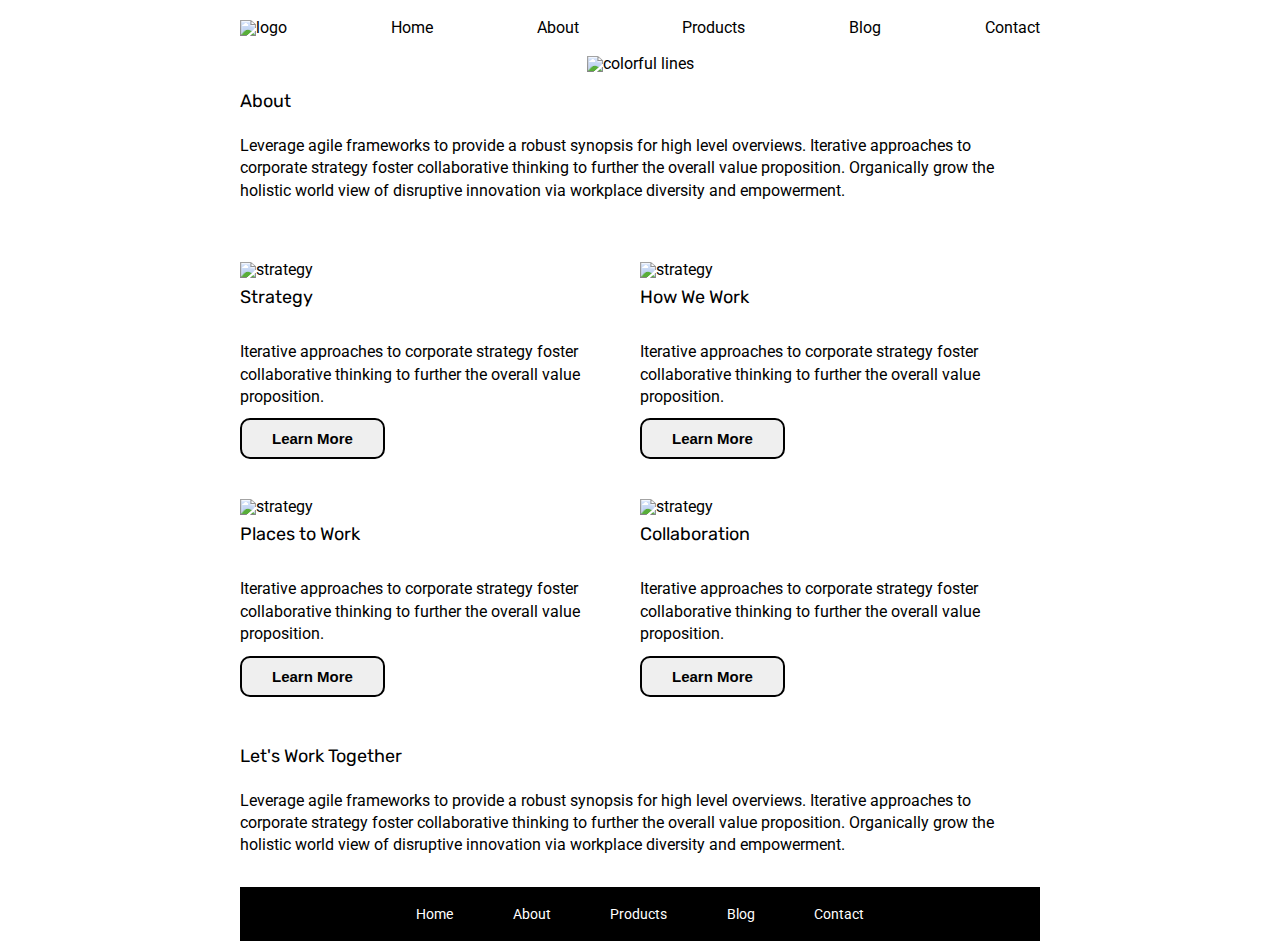
==== about.html @ 6379a53d "Added html and css to project" ====
<!doctype html>

<html lang="en">
<head>
  <meta charset="utf-8">

  <title>Sprint Challenge - About</title>

  <link href="https://fonts.googleapis.com/css?family=Roboto|Rubik" rel="stylesheet">
  <link rel="stylesheet" href="css/index.css">

</head>

<body>
    <div class="container about-page">
     
      <header>
        <nav>
          <a href="index.html"><img src="img/lambda-black.png" alt="logo"></a>
          <a href="index.html">Home</a>
          <a href="about.html">About</a>
          <a href="#">Products</a>
          <a href="#">Blog</a>
          <a href="#">Contact</a>
        </nav>
        <img src="img/jumbo-about.png" alt="colorful lines">
      </header>

      <div class="about">
        <h2>About</h2>
        <p>Leverage agile frameworks to provide a robust synopsis for high level overviews. Iterative approaches to corporate strategy foster collaborative thinking to further the overall value proposition. Organically grow the holistic world view of disruptive innovation via workplace diversity and empowerment.</p>
      </div>

      <section class="features">
        <div class="feature-box">
            <img src="img/about-plan.png" alt="strategy">
            <h2>Strategy</h2>
            <p>Iterative approaches to corporate strategy foster collaborative thinking to further the overall value proposition.</p>
            <button>Learn More</button>
        </div>

        <div class="feature-box">
            <img src="img/about-working.png" alt="strategy">
            <h2>How We Work</h2>
            <p>Iterative approaches to corporate strategy foster collaborative thinking to further the overall value proposition.</p>
            <button>Learn More</button>
        </div>

        <div class="feature-box">
            <img src="img/about-office.png" alt="strategy">
            <h2>Places to Work</h2>
            <p>Iterative approaches to corporate strategy foster collaborative thinking to further the overall value proposition.</p>
            <button>Learn More</button>
        </div>

        <div class="feature-box">
            <img src="img/about-meeting.png" alt="strategy">
            <h2>Collaboration</h2>
            <p>Iterative approaches to corporate strategy foster collaborative thinking to further the overall value proposition.</p>
            <button>Learn More</button>
        </div>
      </section>

      <div class="collaborate">
        <h2>Let's Work Together</h2>
        <p>Leverage agile frameworks to provide a robust synopsis for high level overviews. Iterative approaches to corporate strategy foster collaborative thinking to further the overall value proposition. Organically grow the holistic world view of disruptive innovation via workplace diversity and empowerment.</p>
      </div>
        
      <footer>
        <nav>
          <a href="index.html">Home</a>
          <a href="#">About</a>
          <a href="#">Products</a>
          <a href="#">Blog</a>
          <a href="#">Contact</a>
        </nav>
      </footer>
    </div><!-- container -->        
</body>
</html>
---- css/index.css ----
/* http://meyerweb.com/eric/tools/css/reset/ 
   v2.0 | 20110126
   License: none (public domain)
*/

html, body, div, span, applet, object, iframe,
h1, h2, h3, h4, h5, h6, p, blockquote, pre,
a, abbr, acronym, address, big, cite, code,
del, dfn, em, img, ins, kbd, q, s, samp,
small, strike, strong, sub, sup, tt, var,
b, u, i, center,
dl, dt, dd, ol, ul, li,
fieldset, form, label, legend,
table, caption, tbody, tfoot, thead, tr, th, td,
article, aside, canvas, details, embed, 
figure, figcaption, footer, header, hgroup, 
menu, nav, output, ruby, section, summary,
time, mark, audio, video {
	margin: 0;
	padding: 0;
	border: 0;
	font-size: 100%;
	font: inherit;
	vertical-align: baseline;
}
/* HTML5 display-role reset for older browsers */
article, aside, details, figcaption, figure, 
footer, header, hgroup, menu, nav, section {
	display: block;
}
body {
	line-height: 1;
}
ol, ul {
	list-style: none;
}
blockquote, q {
	quotes: none;
}
blockquote:before, blockquote:after,
q:before, q:after {
	content: '';
	content: none;
}
table {
	border-collapse: collapse;
	border-spacing: 0;
}

* {
    box-sizing: border-box;
}

html, body {
    height: 100%;
    font-family: 'Roboto', sans-serif;
}

h1, h2, h3, h4, h5 {
    font-size: 18px;
    margin-bottom: 15px;
    font-family: 'Rubik', sans-serif;
}

p {
    line-height: 1.4;
}

.container {
    width: 800px;
    margin: 0 auto;
}

header {
    text-align: center;
    margin: 20px auto;
}

nav {
    display: flex;
    justify-content: space-between;
    align-items: baseline;
    margin: 20px auto;
}

nav a {
    text-decoration: none;
    color: black;
}

.top-content {
    display: flex;
    flex-wrap: wrap;
    justify-content: space-evenly;
    margin-bottom: 20px;
    border-bottom: 1px dashed black;
}

.top-content .text-container {
    width: 48%;
    padding: 0 1%;
    padding-bottom: 20px;  
}

.middle-content {
    margin-bottom: 20px;
    border-bottom: 1px dashed black;
}

.middle-content h2 {
    padding: 0 2%;
    margin-bottom: 0;
}

.middle-content .boxes {
    display: flex;
    flex-wrap: wrap;
    justify-content: space-evenly;
}

.middle-content .boxes .box {
    width: 12.5%;
    height: 100px;
    /* background: black; */
    margin: 20px 2.5%;
    color: white;
    display: flex;
    align-items: center;
    justify-content: center;
}

.box1 {
    background: teal;
}

.box2 {
    background: gold;
}

.box3 {
    background: cadetblue;
}

.box4 {
    background: coral;
}

.box5 {
    background: crimson;
}

.box6 {
    background: forestgreen;
}

.box7 {
    background: darkorchid;
}

.box8 {
    background: hotpink;
}

.box9 {
    background: indigo;
}

.box10{
    background: dodgerblue;
}

.bottom-content {
    display: flex;
    margin: 0 2% 20px;
    justify-content: space-around;
}

.bottom-content .text-container {
    padding-right: 4%;
}

.bottom-content .text-container:last-child {
    padding-right: 0;
}

footer {
    width: 100%;
    background: black;
}

footer nav {
    width: 60%;
    display: flex;
    justify-content: space-between;
    align-items: center;
    padding: 20px 2%;
    font-size: 14px;
}

footer nav a {
    color: white;
    text-decoration: none;
}

/* Start of about.html */
.features {
    display: flex;
    justify-content: center;
    flex-wrap: wrap;
    margin: 30px 0;
    width: 100%;
}

.feature-box {
    width: 50%;
    margin: 20px 0;
    /* border-bottom: 1px dashed black; */
}

.feature-box h2, p, button {
    padding: 10px 0;
}

.feature-box button {
    padding: 10px 30px;
    border: 2px solid black;
    border-radius: 10px;
    font-size: 15px;
    font-weight: bold;
}
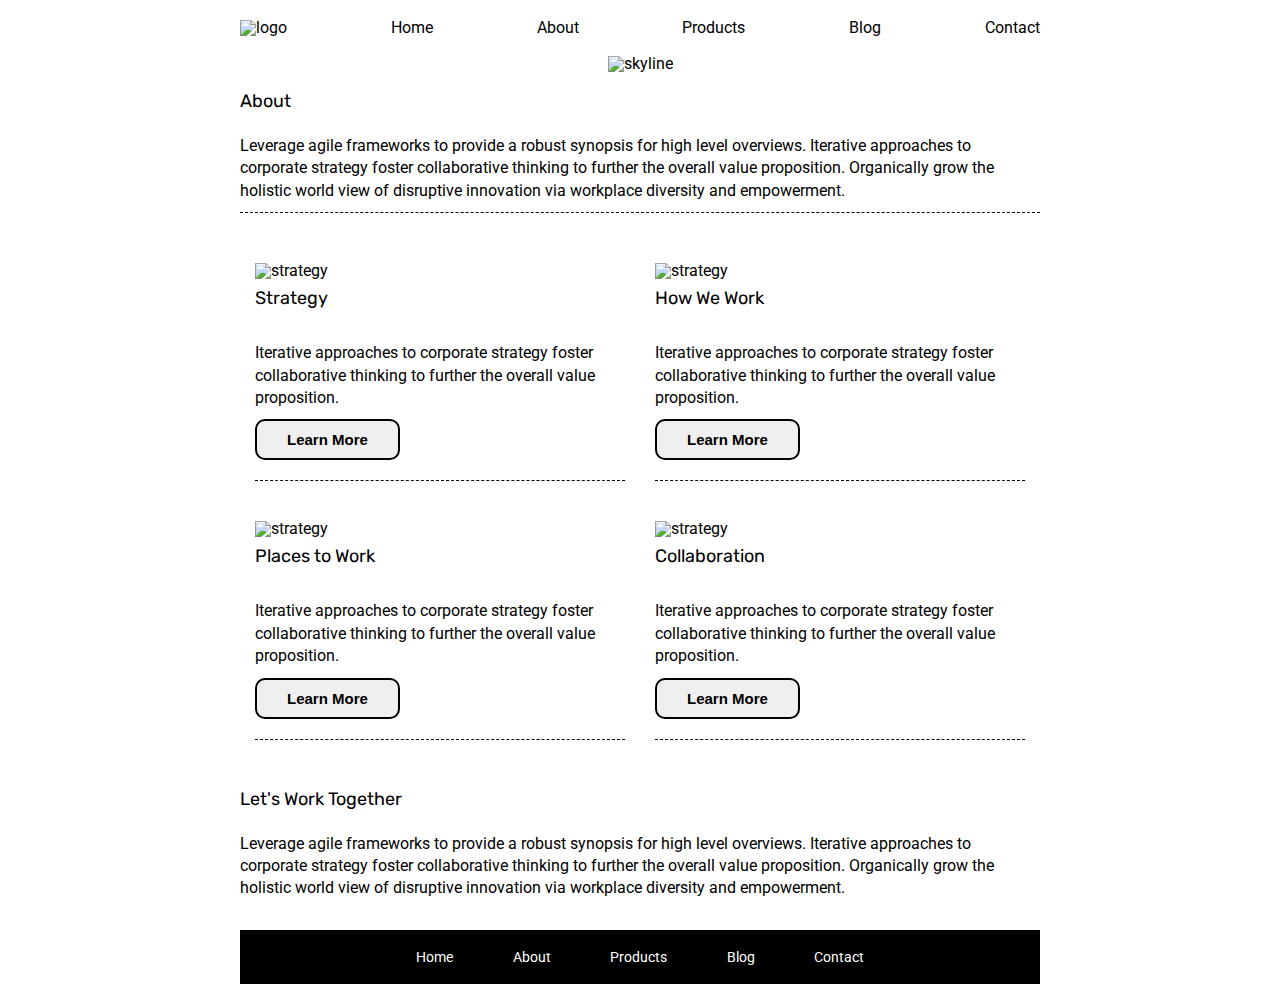
==== commit 2160a3d8: "Finished project, about to work on stretch goals" ====
--- a/about.html
+++ b/about.html
@@ -23,7 +23,7 @@
           <a href="#">Blog</a>
           <a href="#">Contact</a>
         </nav>
-        <img src="img/jumbo-about.png" alt="colorful lines">
+        <img src="img/jumbo-about.png" alt="skyline">
       </header>
 
       <div class="about">
--- a/css/index.css
+++ b/css/index.css
@@ -203,6 +203,10 @@
 }
 
 /* Start of about.html */
+.about {
+    border-bottom: 1px dashed black;
+}
+
 .features {
     display: flex;
     justify-content: center;
@@ -212,9 +216,9 @@
 }
 
 .feature-box {
-    width: 50%;
-    margin: 20px 0;
-    /* border-bottom: 1px dashed black; */
+    width: 370px;
+    margin: 20px auto;
+    border-bottom: 1px dashed black;
 }
 
 .feature-box h2, p, button {
@@ -223,6 +227,7 @@
 
 .feature-box button {
     padding: 10px 30px;
+    margin-bottom: 20px;
     border: 2px solid black;
     border-radius: 10px;
     font-size: 15px;
